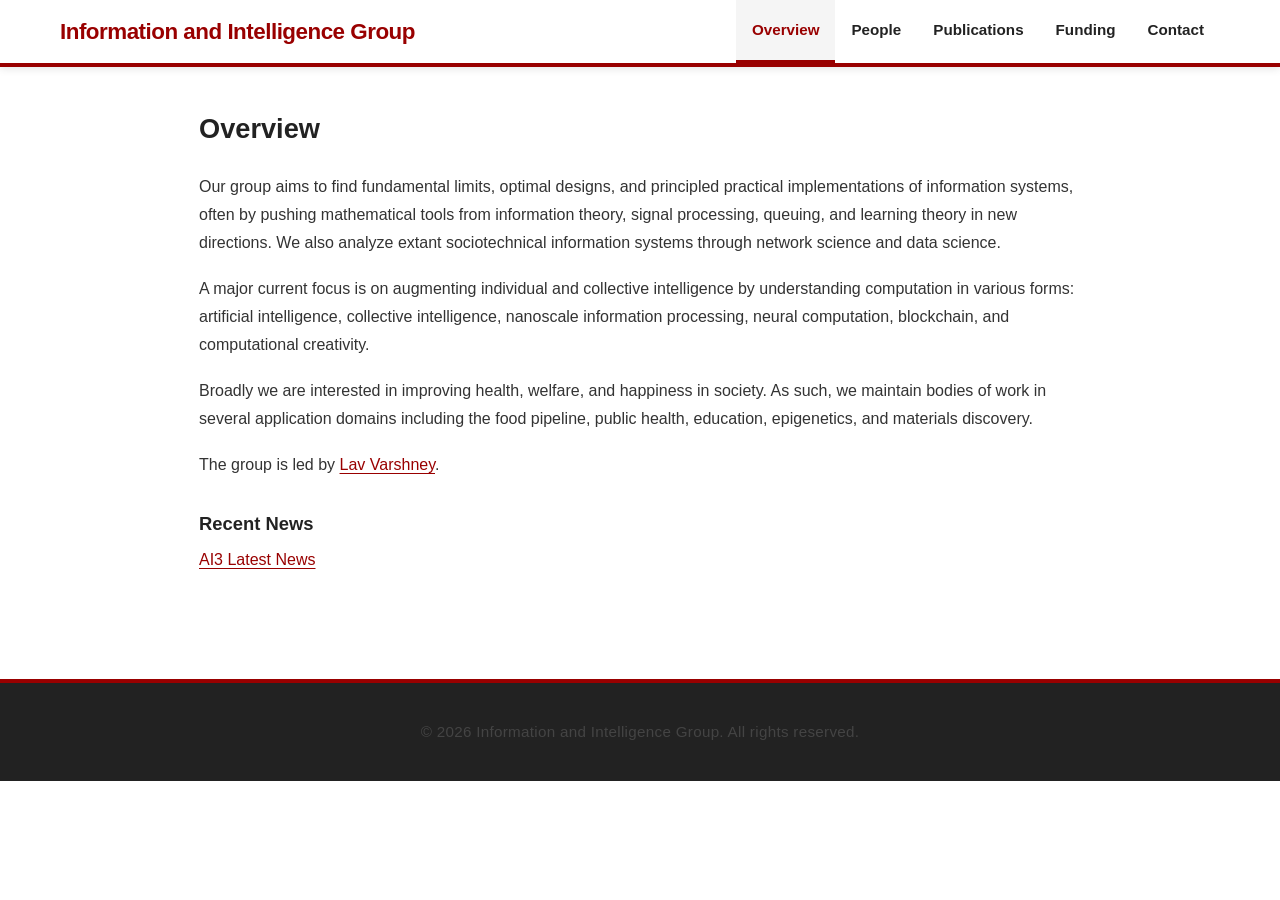
==== index.html @ ade2452d "Simplify homepage to an academic overview" ====
<!DOCTYPE html>
<html lang="en">
<head>
    <meta charset="UTF-8">
    <meta name="viewport" content="width=device-width, initial-scale=1.0">
    <title>Overview - Information and Intelligence Group</title>
    <link rel="stylesheet" href="css/style.css?v=overview-20261031">
</head>
<body class="overview-page">
    <nav class="navbar">
        <div class="nav-container">
            <h1 class="logo">Information and Intelligence Group</h1>
            <ul class="nav-links">
                <li><a href="index.html" class="active" aria-current="page">Overview</a></li>
                <li><a href="pages/people.html">People</a></li>
                <li><a href="pages/publications.html">Publications</a></li>
                <li><a href="pages/funding.html">Funding</a></li>
                <li><a href="pages/contact.html">Contact</a></li>
            </ul>
        </div>
    </nav>

    <main class="container overview-content">
        <section class="overview-intro">
            <h2>Overview</h2>
            <p>
                Our group aims to find fundamental limits, optimal designs, and principled
                practical implementations of information systems, often by pushing mathematical
                tools from information theory, signal processing, queuing, and learning theory
                in new directions. We also analyze extant sociotechnical information systems
                through network science and data science.
            </p>
            <p>
                A major current focus is on augmenting individual and collective intelligence
                by understanding computation in various forms: artificial intelligence,
                collective intelligence, nanoscale information processing, neural computation,
                blockchain, and computational creativity.
            </p>
            <p>
                Broadly we are interested in improving health, welfare, and happiness in society.
                As such, we maintain bodies of work in several application domains including
                the food pipeline, public health, education, epigenetics, and materials discovery.
            </p>
            <p>The group is led by <a href="pages/people.html">Lav Varshney</a>.</p>
        </section>

        <section class="overview-news">
            <h3>Recent News</h3>
            <p><a href="https://ai.stonybrook.edu/news/allnews">AI3 Latest News</a></p>
        </section>
    </main>

    <footer>
        <p>&copy; 2026 Information and Intelligence Group. All rights reserved.</p>
    </footer>
</body>
</html>
---- css/style.css ----
/* General Styles */
* {
    margin: 0;
    padding: 0;
    box-sizing: border-box;
}

html {
    scroll-behavior: smooth;
}

body {
    font-family: 'Montserrat', 'Proxima Nova', -apple-system, BlinkMacSystemFont, 'Segoe UI', 'Roboto', 'Helvetica', 'Arial', sans-serif;
    line-height: 1.6;
    color: #222222;
    background-color: #f5f5f5;
}

/* Navigation */
.navbar {
    background-color: #FFFFFF;
    padding: 0;
    position: sticky;
    top: 0;
    z-index: 1000;
    box-shadow: 0 2px 8px rgba(0, 0, 0, 0.1);
    border-bottom: 4px solid #990000;
}

.nav-container {
    max-width: 1200px;
    margin: 0 auto;
    padding: 0 20px;
    display: flex;
    justify-content: space-between;
    align-items: center;
    flex-wrap: wrap;
}

.logo {
    color: #990000;
    font-size: 1.4em;
    font-weight: 700;
    margin: 12px 0;
    flex: 1;
    min-width: 250px;
    letter-spacing: -0.5px;
}

.nav-links {
    list-style: none;
    display: flex;
    gap: 0;
    flex-wrap: wrap;
}

.nav-links li {
    margin: 0;
}

.nav-links a {
    display: block;
    color: #222222;
    text-decoration: none;
    padding: 18px 16px;
    transition: all 0.3s ease;
    border-bottom: 3px solid transparent;
    font-weight: 600;
    font-size: 0.95em;
}

.nav-links a:hover,
.nav-links a.active {
    color: #990000;
    border-bottom: 3px solid #990000;
    background-color: #F5F5F5;
}

/* Hero Section */
.hero {
    background: linear-gradient(135deg, #990000 0%, #A30303 100%);
    color: white;
    padding: 100px 20px;
    text-align: center;
}

.hero-content h1 {
    font-size: 3.2em;
    margin-bottom: 15px;
    font-weight: 700;
    letter-spacing: -1px;
}

.hero-content h2 {
    font-size: 1.9em;
    font-weight: 400;
    margin-bottom: 20px;
    color: #FFFFFF;
}

.hero-content p {
    font-size: 1.15em;
    color: #E8E8E8;
    max-width: 700px;
    margin: 0 auto;
    font-weight: 300;
}

/* Main Container */
.container {
    max-width: 1200px;
    margin: 0 auto;
    padding: 0 20px;
}

.page-content {
    background: white;
    padding: 50px 30px;
    margin: 25px auto;
    border-radius: 0;
    box-shadow: 0 2px 8px rgba(0, 0, 0, 0.08);
    border-left: 5px solid #990000;
}

.page-content h1 {
    color: #222222;
    margin-bottom: 35px;
    font-size: 2.8em;
    border: none;
    padding-bottom: 0;
    font-weight: 700;
    letter-spacing: -0.5px;
}

/* Sections */
main {
    padding: 40px 0;
}

section {
    margin-bottom: 45px;
}

h2 {
    color: #222222;
    font-size: 2.1em;
    margin-bottom: 25px;
    border-left: 5px solid #990000;
    padding-left: 18px;
    font-weight: 700;
    letter-spacing: -0.5px;
}

h3 {
    color: #990000;
    font-size: 1.35em;
    margin-top: 20px;
    margin-bottom: 12px;
    font-weight: 700;
}

p {
    margin-bottom: 18px;
    line-height: 1.8;
    color: #444444;
    font-size: 1em;
}

/* Introduction Section */
.intro {
    background: white;
    padding: 35px;
    border-radius: 0;
    margin-bottom: 35px;
    box-shadow: 0 2px 8px rgba(0, 0, 0, 0.08);
    border-left: 5px solid #990000;
}

.intro p {
    font-size: 1.1em;
    color: #555555;
    font-weight: 300;
}

/* Featured Boxes */
.featured {
    display: grid;
    grid-template-columns: repeat(auto-fit, minmax(300px, 1fr));
    gap: 25px;
    margin-bottom: 45px;
}

.featured-box {
    background: white;
    padding: 35px;
    border-radius: 0;
    border-left: 5px solid #990000;
    box-shadow: 0 2px 8px rgba(0, 0, 0, 0.08);
    transition: all 0.3s ease;
    position: relative;
}

.featured-box:hover {
    transform: translateY(-8px);
    box-shadow: 0 6px 16px rgba(0, 0, 0, 0.12);
}

.featured-box h3 {
    color: #222222;
    margin-top: 0;
    font-size: 1.4em;
}

.featured-box p {
    color: #555555;
    font-size: 0.99em;
}

/* Buttons */
.btn {
    display: inline-block;
    background-color: #990000;
    color: white;
    padding: 12px 28px;
    text-decoration: none;
    border-radius: 0;
    transition: all 0.3s ease;
    border: none;
    cursor: pointer;
    font-size: 0.95em;
    margin-top: 18px;
    font-weight: 600;
    letter-spacing: 0.5px;
}

.btn:hover {
    background-color: #A30303;
    box-shadow: 0 4px 12px rgba(193, 4, 4, 0.3);
}

/* News Section */
.news {
    background: white;
    padding: 35px;
    border-radius: 0;
    box-shadow: 0 2px 8px rgba(0, 0, 0, 0.08);
    border-left: 5px solid #990000;
}

.news-item {
    border-left: 4px solid #990000;
    padding-left: 20px;
    margin-bottom: 22px;
    padding-top: 10px;
}

.news-item h4 {
    color: #222222;
    margin-bottom: 8px;
    font-weight: 700;
    font-size: 1.1em;
}

/* Research Sections */
.research-item {
    background: white;
    padding: 25px;
    margin-bottom: 22px;
    border-radius: 0;
    border-left: 5px solid #990000;
    box-shadow: 0 1px 4px rgba(0, 0, 0, 0.06);
}

.research-item ul {
    list-style: none;
    padding-left: 20px;
}

.research-item li:before {
    content: "▸ ";
    color: #990000;
    font-weight: bold;
    margin-right: 10px;
}

/* People Section */
.people-section {
    margin-bottom: 40px;
}

.person-card {
    background: white;
    padding: 30px;
    border-radius: 0;
    box-shadow: 0 2px 8px rgba(0, 0, 0, 0.08);
    border-left: 5px solid #990000;
    margin-bottom: 22px;
    transition: all 0.3s ease;
}

.person-card:hover {
    box-shadow: 0 4px 12px rgba(0, 0, 0, 0.12);
}

.person-card.director {
    border-left: 5px solid #990000;
    background: linear-gradient(135deg, #FFFFFF 0%, #F9F9F9 100%);
}

.person-card h3 {
    color: #222222;
    margin-top: 0;
    font-size: 1.3em;
}

.person-card .title {
    color: #990000;
    font-weight: 700;
    font-size: 1.05em;
    margin-bottom: 15px;
    text-transform: uppercase;
    letter-spacing: 0.5px;
    font-size: 0.9em;
}

.people-placeholder {
    background: #F5F5F5;
    padding: 35px;
    border-radius: 0;
    text-align: center;
    color: #999999;
    border: 1px solid #EEEEEE;
}

.join-section {
    background: white;
    padding: 30px;
    border-radius: 0;
    border-left: 5px solid #990000;
    box-shadow: 0 2px 8px rgba(0, 0, 0, 0.08);
}

/* Publications */
.pub-filters {
    background: white;
    padding: 25px;
    border-radius: 0;
    margin-bottom: 30px;
    box-shadow: 0 2px 8px rgba(0, 0, 0, 0.08);
    border-left: 5px solid #990000;
}

.filter-options {
    display: flex;
    gap: 20px;
    flex-wrap: wrap;
    margin-top: 18px;
}

.filter-options label {
    font-weight: 600;
    color: #222222;
    font-size: 0.95em;
}

.filter-options select {
    padding: 10px 14px;
    border: 1px solid #DDDDDD;
    border-radius: 0;
    background-color: white;
    cursor: pointer;
    font-family: inherit;
    color: #222222;
}

.filter-options select:focus {
    outline: none;
    border-color: #990000;
    box-shadow: 0 0 0 3px rgba(193, 4, 4, 0.1);
}

.publication {
    background: white;
    padding: 30px;
    border-radius: 0;
    margin-bottom: 22px;
    border-left: 5px solid #990000;
    box-shadow: 0 2px 8px rgba(0, 0, 0, 0.08);
    transition: all 0.3s ease;
}

.publication:hover {
    box-shadow: 0 4px 12px rgba(0, 0, 0, 0.12);
}

.publication h3 {
    color: #990000;
    margin-top: 0;
    font-size: 1.25em;
}

.publication .authors {
    color: #666666;
    font-style: italic;
    margin-bottom: 10px;
    font-size: 0.95em;
}

.publication .venue {
    color: #888888;
    font-size: 0.9em;
    font-weight: 500;
}

.publication .abstract {
    margin-top: 18px;
    line-height: 1.8;
    color: #555555;
    font-size: 0.98em;
}

.pub-links {
    margin-top: 18px;
    display: flex;
    gap: 18px;
}

.pub-links .link {
    color: #990000;
    text-decoration: none;
    border: none;
    border-bottom: 2px solid #990000;
    transition: all 0.3s ease;
    font-weight: 600;
    font-size: 0.9em;
}

.pub-links .link:hover {
    color: #A30303;
    border-bottom: 2px solid #A30303;
}

.pub-placeholder {
    background: #F5F5F5;
    padding: 35px;
    border-radius: 0;
    text-align: center;
    color: #999999;
    border: 1px solid #EEEEEE;
}

.external-profiles ul {
    list-style: none;
    padding-left: 0;
}

.external-profiles li {
    margin-bottom: 12px;
}

.external-profiles a {
    color: #990000;
    text-decoration: none;
    border-bottom: 2px solid #990000;
    font-weight: 600;
    transition: all 0.3s ease;
}

.external-profiles a:hover {
    color: #A30303;
    border-bottom: 2px solid #A30303;
}

/* Contact */
.contact-section {
    background: white;
    padding: 30px;
    border-radius: 0;
    margin-bottom: 30px;
    border-left: 5px solid #990000;
    box-shadow: 0 2px 8px rgba(0, 0, 0, 0.08);
}

.contact-info {
    display: grid;
    grid-template-columns: repeat(auto-fit, minmax(300px, 1fr));
    gap: 22px;
    margin-bottom: 40px;
}

.contact-item {
    background: white;
    padding: 30px;
    border-radius: 0;
    box-shadow: 0 2px 8px rgba(0, 0, 0, 0.08);
    border-left: 5px solid #990000;
    transition: all 0.3s ease;
}

.contact-item:hover {
    box-shadow: 0 4px 12px rgba(0, 0, 0, 0.12);
}

.contact-item h3 {
    color: #222222;
    margin-top: 0;
    font-size: 1.2em;
}

.contact-item a {
    color: #990000;
    text-decoration: none;
    border-bottom: 2px solid #990000;
    font-weight: 600;
    transition: all 0.3s ease;
}

.contact-item a:hover {
    color: #A30303;
    border-bottom: 2px solid #A30303;
}

.inquiry-section {
    background: white;
    padding: 35px;
    border-radius: 0;
    margin-bottom: 40px;
    border-left: 5px solid #990000;
    box-shadow: 0 2px 8px rgba(0, 0, 0, 0.08);
}

.contact-form {
    max-width: 650px;
}

.form-group {
    margin-bottom: 22px;
}

.form-group label {
    display: block;
    margin-bottom: 8px;
    font-weight: 600;
    color: #222222;
    font-size: 0.95em;
}

.form-group input,
.form-group select,
.form-group textarea {
    width: 100%;
    padding: 12px;
    border: 1px solid #DDDDDD;
    border-radius: 0;
    font-family: inherit;
    font-size: 1em;
    color: #222222;
    background-color: #FAFAFA;
}

.form-group input:focus,
.form-group select:focus,
.form-group textarea:focus {
    outline: none;
    border-color: #990000;
    background-color: #FFFFFF;
    box-shadow: 0 0 0 3px rgba(193, 4, 4, 0.1);
}

.social-section {
    background: white;
    padding: 30px;
    border-radius: 0;
    text-align: center;
    border-left: 5px solid #990000;
    box-shadow: 0 2px 8px rgba(0, 0, 0, 0.08);
}

.social-links {
    display: flex;
    justify-content: center;
    gap: 18px;
    flex-wrap: wrap;
    margin-top: 18px;
}

.social-links a {
    color: white;
    background-color: #990000;
    padding: 12px 24px;
    border-radius: 0;
    text-decoration: none;
    transition: all 0.3s ease;
    font-weight: 600;
    font-size: 0.9em;
    letter-spacing: 0.5px;
}

.social-links a:hover {
    background-color: #A30303;
    box-shadow: 0 4px 12px rgba(193, 4, 4, 0.3);
}

/* Footer */
footer {
    background-color: #222222;
    color: white;
    text-align: center;
    padding: 35px 20px;
    margin-top: 60px;
    border-top: 4px solid #990000;
}

footer p {
    margin-bottom: 0;
    font-size: 0.95em;
    letter-spacing: 0.3px;
}

/* Responsive Design */
@media (max-width: 768px) {
    .hero-content h1 {
        font-size: 2.2em;
    }

    .hero-content h2 {
        font-size: 1.4em;
    }

    .hero-content p {
        font-size: 0.95em;
    }

    .page-content h1 {
        font-size: 2.1em;
    }

    h2 {
        font-size: 1.6em;
    }

    .nav-links {
        width: 100%;
        flex-direction: column;
    }

    .nav-links a {
        padding: 12px 16px;
        font-size: 0.9em;
        border-bottom: 3px solid transparent;
    }

    .contact-info {
        grid-template-columns: 1fr;
    }

    .featured {
        grid-template-columns: 1fr;
    }

    .filter-options {
        flex-direction: column;
    }

    .filter-options label,
    .filter-options select {
        width: 100%;
    }

    .social-links {
        flex-direction: column;
    }

    .social-links a {
        width: 100%;
    }
}

@media (max-width: 480px) {
    .hero {
        padding: 50px 15px;
    }

    .hero-content h1 {
        font-size: 1.6em;
    }

    .hero-content h2 {
        font-size: 1em;
    }

    .page-content {
        padding: 25px 15px;
    }

    .nav-container {
        flex-direction: column;
        align-items: flex-start;
    }

    .logo {
        font-size: 1.2em;
    }
}

/* Utility Classes */
.text-center {
    text-align: center;
}

.mt-20 {
    margin-top: 20px;
}

.mb-20 {
    margin-bottom: 20px;
}

.p-20 {
    padding: 20px;
}

/* Subtle distinction for parenthetical publication honors */
.publication-honor {
    color: #B24F5B;
    font-weight: 500;
}

/* Publication source links and locally hosted DOI/PDF badges */
.publication-source-link {
    color: #990000;
    text-decoration: underline;
    text-underline-offset: 2px;
    text-decoration-thickness: 1px;
}
.publication-source-link:hover, .publication-source-link:focus-visible {
    color: #A30303;
}
.publication-icon-link {
    display: inline-flex;
    vertical-align: middle;
    align-items: center;
    margin-left: 5px;
    line-height: 1;
    text-decoration: none;
    border: 0;
    border-radius: 3px;
}
.publication-icon-link img {
    display: inline-block;
    width: 28px;
    height: 14px;
    vertical-align: middle;
}
.publication-icon-link:hover, .publication-icon-link:focus-visible {
    opacity: 0.75;
    outline-offset: 3px;
}

/* People: consistent portraits and readable, responsive biographies */
.member-list {
    --member-photo-width: 160px;
    display: grid;
    gap: 24px;
    min-width: 0;
}
.member-entry {
    display: grid;
    grid-template-columns: var(--member-photo-width) minmax(0, 1fr);
    align-items: start;
    gap: clamp(18px, 2.5vw, 30px);
    min-width: 0;
    padding: clamp(16px, 2.5vw, 28px);
    background: #FFFFFF;
    border-left: 4px solid #990000;
    box-shadow: 0 2px 8px rgba(0, 0, 0, 0.08);
}
.member-photo {
    display: block;
    width: var(--member-photo-width);
    max-width: 100%;
    height: auto;
    max-height: none;
    justify-self: center;
    align-self: start;
}
.member-details {
    min-width: 0;
    width: 100%;
    max-width: 72ch;
    overflow-wrap: anywhere;
    text-align: left;
}
.member-entry--no-photo .member-details {
    grid-column: 2;
}
.member-details h3 {
    margin: 0 0 12px;
    color: #990000;
    font-size: 1.3em;
    line-height: 1.35;
}
.member-details p {
    margin: 0 0 12px;
    line-height: 1.7;
}
.member-details p:last-child {
    margin-bottom: 0;
}
.member-details a {
    color: #990000;
    text-underline-offset: 3px;
}
.member-details a:focus-visible {
    outline: 2px solid #990000;
    outline-offset: 3px;
}
.member-undergraduate-alumni {
    margin-top: 26px;
    padding: clamp(16px, 2.5vw, 24px);
    background: #F7F7F7;
    line-height: 1.8;
    overflow-wrap: anywhere;
}
.people-section > h2 {
    font-size: clamp(1.4rem, 2.6vw, 1.85rem);
    line-height: 1.3;
    margin-bottom: 22px;
}

/* Scope page framing and navigation changes to the People page. */
body:has(.member-list) .page-content {
    max-width: 1100px;
    padding: clamp(16px, 3vw, 36px);
}
body:has(.member-list) .logo {
    min-width: 0;
    overflow-wrap: anywhere;
}
.people-section ~ .news > h2 {
    flex-wrap: wrap;
    font-size: 1.1rem;
    line-height: 1.5;
    margin-bottom: 0;
    padding-left: 0;
    border-left: 0;
}
.people-section ~ .news > h2 > span {
    min-width: 0;
    overflow-wrap: anywhere;
}

@media (max-width: 700px) {
    .member-entry {
        grid-template-columns: minmax(0, 1fr);
        gap: 18px;
        padding: 18px;
    }
    .member-entry--no-photo .member-details {
        grid-column: 1;
    }
    .member-details {
        max-width: none;
    }
    .people-section ~ .join-section,
    .people-section ~ .news {
        padding: 18px;
    }
    .people-section ~ .join-section > h2 {
        font-size: 1.4rem;
        line-height: 1.3;
    }
    .people-section ~ .news > h2 > span {
        flex-basis: 100%;
    }
}

@media (max-width: 768px) {
    /* A short, wrapping menu leaves room for biographies on small screens. */
    body:has(.member-list) .navbar {
        position: static;
    }
    body:has(.member-list) .nav-container {
        flex-direction: column;
        align-items: stretch;
        padding: 0 16px;
    }
    body:has(.member-list) .logo {
        flex: none;
        margin: 14px 0 6px;
        font-size: 1.2rem;
        line-height: 1.35;
    }
    body:has(.member-list) .nav-links {
        flex-direction: row;
        flex-wrap: wrap;
        justify-content: space-between;
        gap: 0;
        margin-bottom: 8px;
    }
    body:has(.member-list) .nav-links a {
        min-height: 44px;
        padding: 10px 5px;
        font-size: 0.875rem;
    }
}

@media (max-height: 500px) {
    body:has(.member-list) .navbar {
        position: static;
    }
}


/* Funding: compact text-based layout, following the Illinois funding list. */
.funding-page {
    max-width: 1000px;
    border-left: 0;
    box-shadow: none;
}
.funding-page > h1 {
    font-size: 1.85rem;
    font-weight: 700;
    line-height: 1.25;
    margin: 0 0 22px;
    letter-spacing: -0.3px;
}
.funding-page .funding-intro {
    margin-bottom: 24px;
}
.funding-page .funding-intro p {
    margin: 0 0 9px;
    line-height: 1.65;
}
.funding-page .funding-intro a {
    color: #990000;
}
.funding-page .funding-group {
    margin: 0 0 12px;
    padding: 0;
    border: none;
    box-shadow: none;
    background: transparent;
}
.funding-page .funding-sponsor {
    margin: 0 0 2px;
    padding: 0;
    font-size: 1rem;
    line-height: 1.45;
    font-weight: 600;
    color: #222222;
}
.funding-page .funding-group ul {
    list-style: disc;
    margin: 0;
    padding: 0 0 0 26px;
}
.funding-page .funding-group li {
    position: static;
    margin: 0 0 3px;
    padding: 0;
    color: #444444;
    font-size: 0.97rem;
    line-height: 1.5;
    overflow-wrap: anywhere;
}
.funding-page .funding-group li::before {
    content: none;
}
.funding-page .funding-group li::marker {
    color: #666666;
}
.funding-page .funding-source-note {
    margin-top: 23px;
    color: #777777;
    font-size: 0.84rem;
}
@media (max-width: 640px) {
    .funding-page {
        padding: 22px 17px;
    }
    .funding-page > h1 {
        font-size: 1.65rem;
    }
    .funding-page .funding-sponsor {
        font-size: 0.98rem;
    }
    .funding-page .funding-group li {
        font-size: 0.94rem;
        line-height: 1.5;
    }
}

/* Overview: restrained academic homepage, without hero or card treatments. */
.overview-page {
    background: #ffffff;
}
.overview-page .overview-content {
    max-width: 930px;
    margin: 0 auto;
    padding: 40px 24px 45px;
}
.overview-page .overview-intro,
.overview-page .overview-news {
    margin: 0;
    padding: 0;
    background: none;
    border: 0;
    box-shadow: none;
}
.overview-page .overview-content h2 {
    margin: 0 0 22px;
    padding: 0;
    border: 0;
    color: #222222;
    font-size: 1.7rem;
    font-weight: 600;
    letter-spacing: 0;
}
.overview-page .overview-content h3 {
    margin: 0 0 8px;
    color: #222222;
    font-size: 1.15rem;
    font-weight: 600;
}
.overview-page .overview-content p {
    margin: 0 0 18px;
    color: #333333;
    font-size: 1rem;
    line-height: 1.75;
}
.overview-page .overview-content a {
    color: #990000;
    text-underline-offset: 3px;
}
.overview-page .overview-news {
    margin-top: 30px;
}
.overview-page .overview-news p {
    margin-bottom: 0;
}
@media (max-width: 640px) {
    .overview-page .overview-content {
        padding: 28px 18px 35px;
    }
    .overview-page .overview-content h2 {
        font-size: 1.5rem;
    }
}
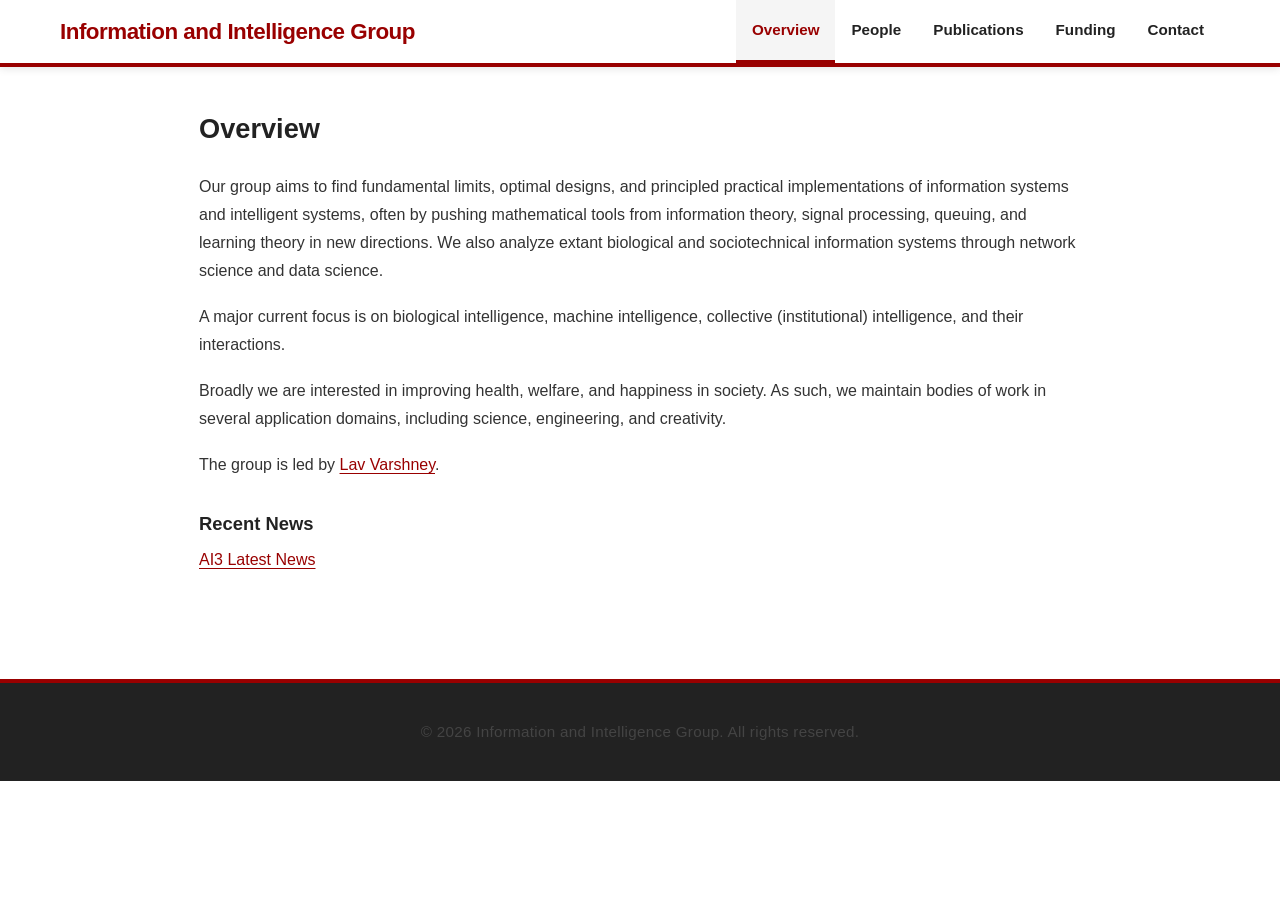
==== commit 37155573: "Update overview research description" ====
--- a/index.html
+++ b/index.html
@@ -24,22 +24,20 @@
         <section class="overview-intro">
             <h2>Overview</h2>
             <p>
-                Our group aims to find fundamental limits, optimal designs, and principled
-                practical implementations of information systems, often by pushing mathematical
-                tools from information theory, signal processing, queuing, and learning theory
-                in new directions. We also analyze extant sociotechnical information systems
-                through network science and data science.
+                Our group aims to find fundamental limits, optimal designs, and principled practical
+                implementations of information systems and intelligent systems, often by pushing
+                mathematical tools from information theory, signal processing, queuing, and learning
+                theory in new directions. We also analyze extant biological and sociotechnical
+                information systems through network science and data science.
             </p>
             <p>
-                A major current focus is on augmenting individual and collective intelligence
-                by understanding computation in various forms: artificial intelligence,
-                collective intelligence, nanoscale information processing, neural computation,
-                blockchain, and computational creativity.
+                A major current focus is on biological intelligence, machine intelligence,
+                collective (institutional) intelligence, and their interactions.
             </p>
             <p>
                 Broadly we are interested in improving health, welfare, and happiness in society.
-                As such, we maintain bodies of work in several application domains including
-                the food pipeline, public health, education, epigenetics, and materials discovery.
+                As such, we maintain bodies of work in several application domains, including
+                science, engineering, and creativity.
             </p>
             <p>The group is led by <a href="pages/people.html">Lav Varshney</a>.</p>
         </section>
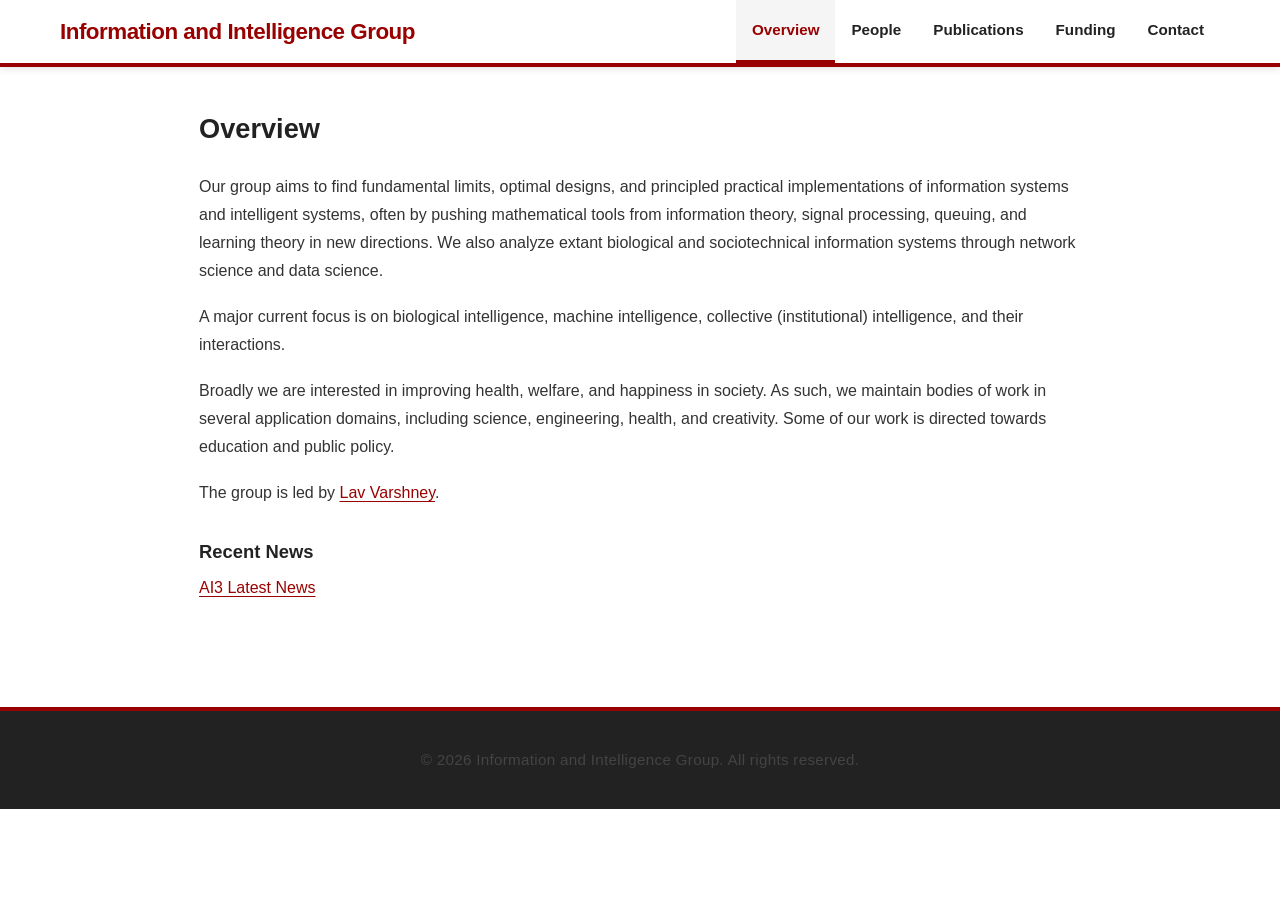
==== commit 7a055a80: "Update Overview paragraph on application domains and public policy" ====
--- a/index.html
+++ b/index.html
@@ -37,7 +37,8 @@
             <p>
                 Broadly we are interested in improving health, welfare, and happiness in society.
                 As such, we maintain bodies of work in several application domains, including
-                science, engineering, and creativity.
+                science, engineering, health, and creativity.  Some of our work is directed towards
+                education and public policy.
             </p>
             <p>The group is led by <a href="pages/people.html">Lav Varshney</a>.</p>
         </section>
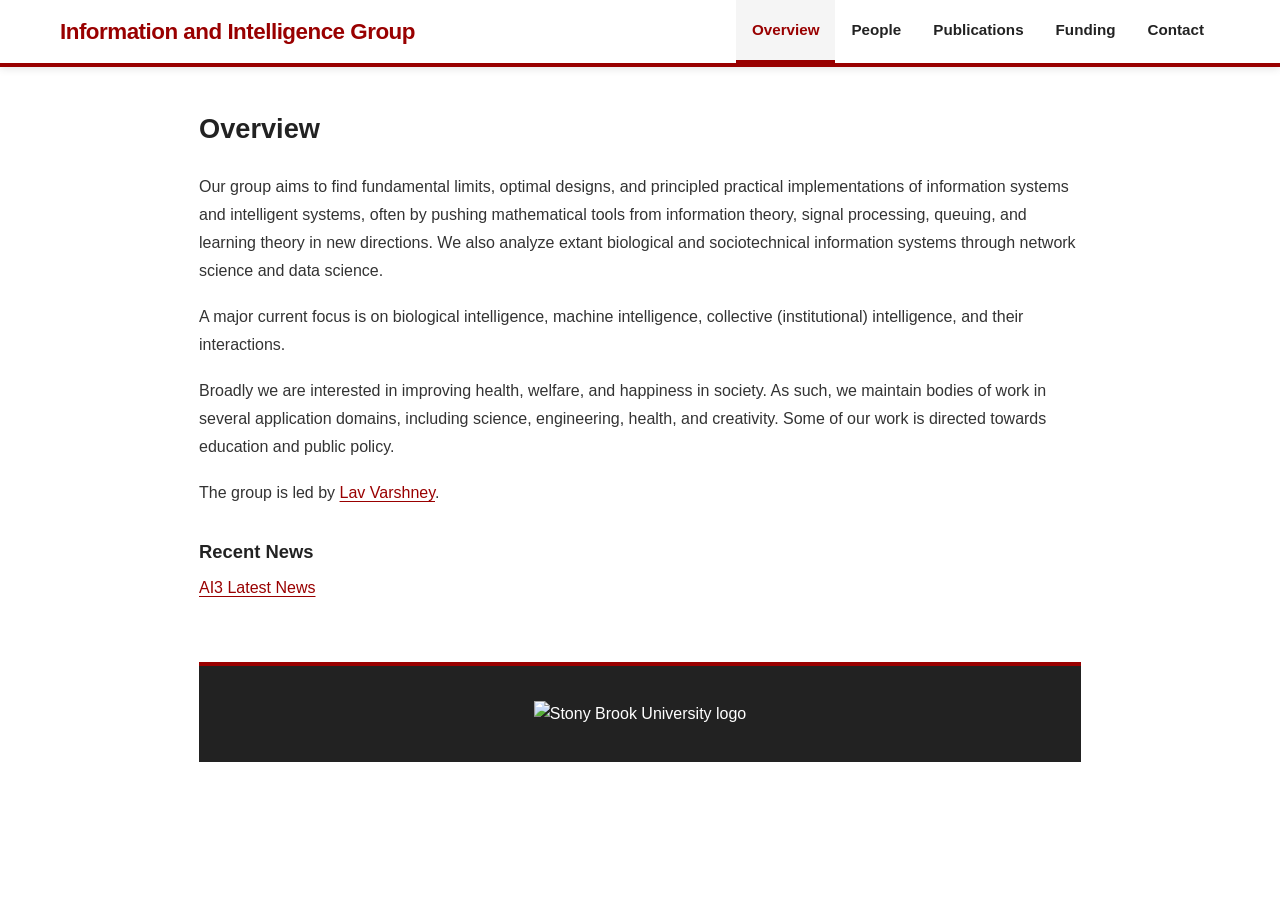
==== commit a5c6ecaf: "Use SBU logo only in page footer" ====
--- a/index.html
+++ b/index.html
@@ -4,7 +4,7 @@
     <meta charset="UTF-8">
     <meta name="viewport" content="width=device-width, initial-scale=1.0">
     <title>Overview - Information and Intelligence Group</title>
-    <link rel="stylesheet" href="css/style.css?v=overview-20261031">
+    <link rel="stylesheet" href="css/style.css?v=sbu-footer-20261031">
 </head>
 <body class="overview-page">
     <nav class="navbar">
@@ -47,10 +47,11 @@
             <h3>Recent News</h3>
             <p><a href="https://ai.stonybrook.edu/news/allnews">AI3 Latest News</a></p>
         </section>
+        <footer class="sbu-footer">
+            <img src="https://lh3.googleusercontent.com/d/1btZXnhJ9andd_WCVrEmI4hk7QqXSeKEP" alt="Stony Brook University logo">
+        </footer>
     </main>
 
-    <footer>
-        <p>&copy; 2026 Information and Intelligence Group. All rights reserved.</p>
-    </footer>
+    
 </body>
 </html>
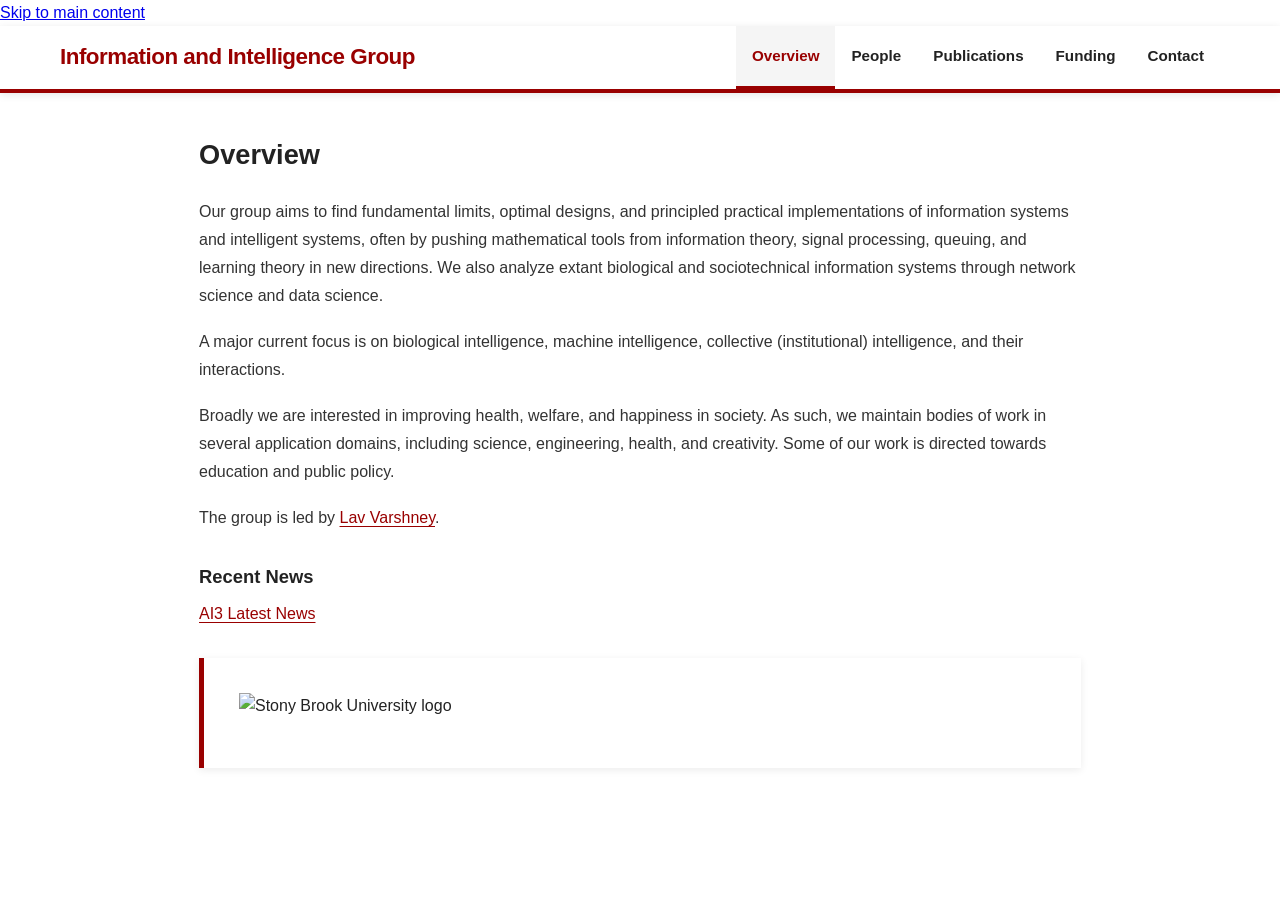
==== commit 3ee0992a: "Add keyboard skip-to-content link" ====
--- a/index.html
+++ b/index.html
@@ -4,9 +4,10 @@
     <meta charset="UTF-8">
     <meta name="viewport" content="width=device-width, initial-scale=1.0">
     <title>Overview - Information and Intelligence Group</title>
-    <link rel="stylesheet" href="css/style.css?v=sbu-footer-20261031">
+    <link rel="stylesheet" href="css/style.css?v=accessibility-20261031">
 </head>
 <body class="overview-page">
+    <a class="skip-link" href="#main-content">Skip to main content</a>
     <nav class="navbar">
         <div class="nav-container">
             <h1 class="logo">Information and Intelligence Group</h1>
@@ -20,7 +21,7 @@
         </div>
     </nav>
 
-    <main class="container overview-content">
+    <main class="container overview-content" id="main-content">
         <section class="overview-intro">
             <h2>Overview</h2>
             <p>
--- a/css/style.css
+++ b/css/style.css
@@ -1047,3 +1047,26 @@
         font-size: 1.5rem;
     }
 }
+
+/* Unified logo-only SBU footer, matching the Publications page's former logo panel. */
+main footer.sbu-footer {
+    background: #ffffff;
+    color: #222222;
+    text-align: left;
+    padding: 35px;
+    margin: 30px 0 0;
+    border: 0;
+    border-left: 5px solid #990000;
+    box-shadow: 0 2px 8px rgba(0, 0, 0, 0.08);
+}
+main footer.sbu-footer img {
+    display: block;
+    height: 2.5em;
+    width: auto;
+    max-width: 100%;
+}
+@media (max-width: 640px) {
+    main footer.sbu-footer {
+        padding: 22px 18px;
+    }
+}
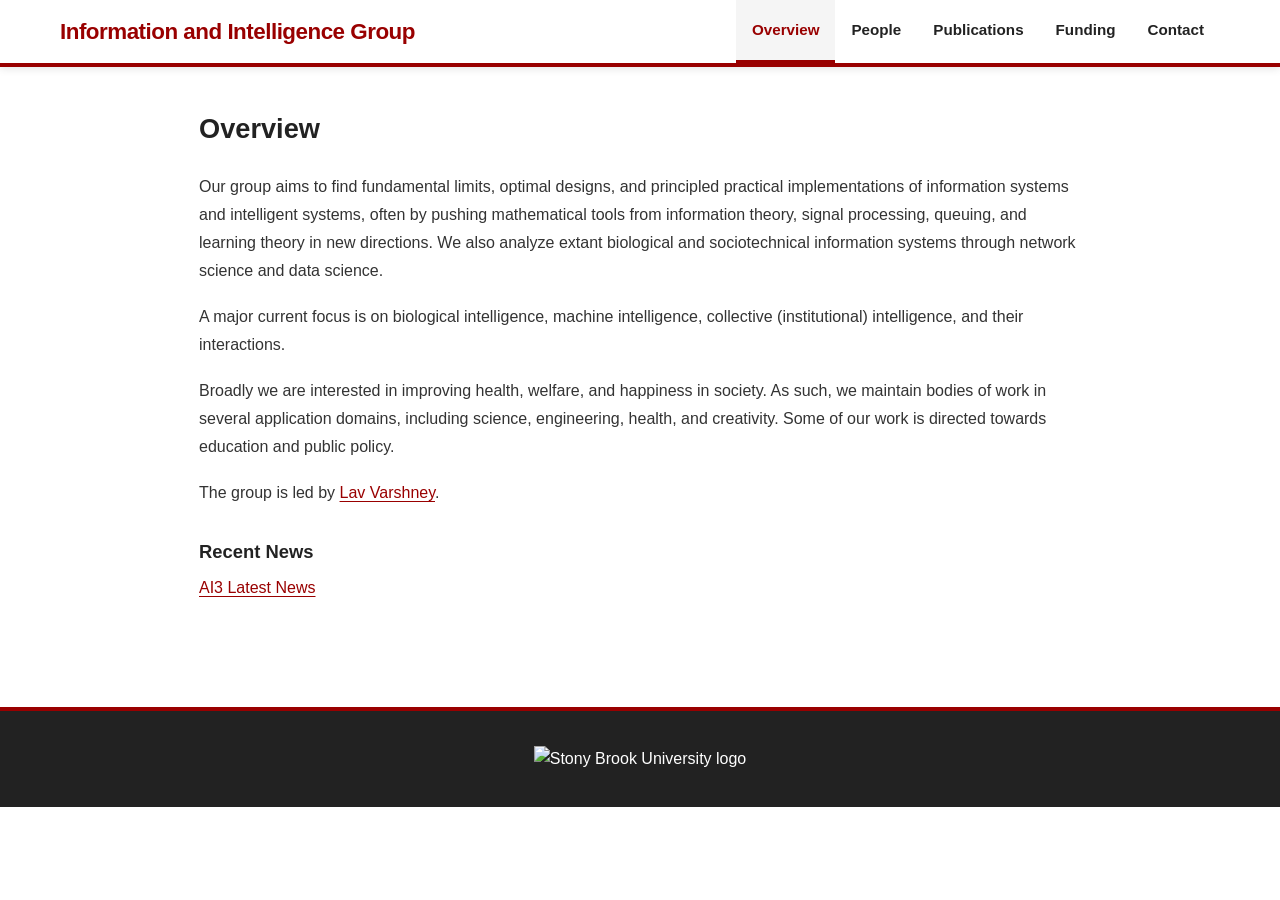
==== commit 5c626e2d: "Move SBU footer outside main landmark" ====
--- a/index.html
+++ b/index.html
@@ -4,7 +4,7 @@
     <meta charset="UTF-8">
     <meta name="viewport" content="width=device-width, initial-scale=1.0">
     <title>Overview - Information and Intelligence Group</title>
-    <link rel="stylesheet" href="css/style.css?v=accessibility-20261031">
+    <link rel="stylesheet" href="css/style.css?v=footer-landmark-20261031">
 </head>
 <body class="overview-page">
     <a class="skip-link" href="#main-content">Skip to main content</a>
@@ -48,10 +48,11 @@
             <h3>Recent News</h3>
             <p><a href="https://ai.stonybrook.edu/news/allnews">AI3 Latest News</a></p>
         </section>
-        <footer class="sbu-footer">
-            <img src="https://lh3.googleusercontent.com/d/1btZXnhJ9andd_WCVrEmI4hk7QqXSeKEP" alt="Stony Brook University logo">
-        </footer>
     </main>
+
+    <footer class="sbu-footer">
+        <img src="https://lh3.googleusercontent.com/d/1btZXnhJ9andd_WCVrEmI4hk7QqXSeKEP" alt="Stony Brook University logo">
+    </footer>
 
     
 </body>
--- a/css/style.css
+++ b/css/style.css
@@ -1070,3 +1070,52 @@
         padding: 22px 18px;
     }
 }
+
+/* Accessible keyboard bypass link, displayed only when focused. */
+.skip-link {
+    position: fixed;
+    z-index: 2000;
+    top: 12px;
+    left: 12px;
+    transform: translateY(-160%);
+    padding: 10px 16px;
+    background: #ffffff;
+    color: #222222;
+    border: 2px solid #990000;
+    font-weight: 700;
+    text-decoration: none;
+}
+.skip-link:focus,
+.skip-link:focus-visible {
+    transform: none;
+    outline: 3px solid #222222;
+    outline-offset: 2px;
+}
+
+/* Text for screen-reader users, without changing visible link layout. */
+.visually-hidden {
+    position: absolute;
+    width: 1px;
+    height: 1px;
+    padding: 0;
+    margin: -1px;
+    overflow: hidden;
+    clip: rect(0, 0, 0, 0);
+    white-space: nowrap;
+    border: 0;
+}
+
+/* Respect visitors' preference for reduced motion. */
+@media (prefers-reduced-motion: reduce) {
+    html {
+        scroll-behavior: auto;
+    }
+    *, *::before, *::after {
+        animation-duration: 0.01ms !important;
+        animation-iteration-count: 1 !important;
+        transition-duration: 0.01ms !important;
+    }
+    .featured-box:hover {
+        transform: none;
+    }
+}
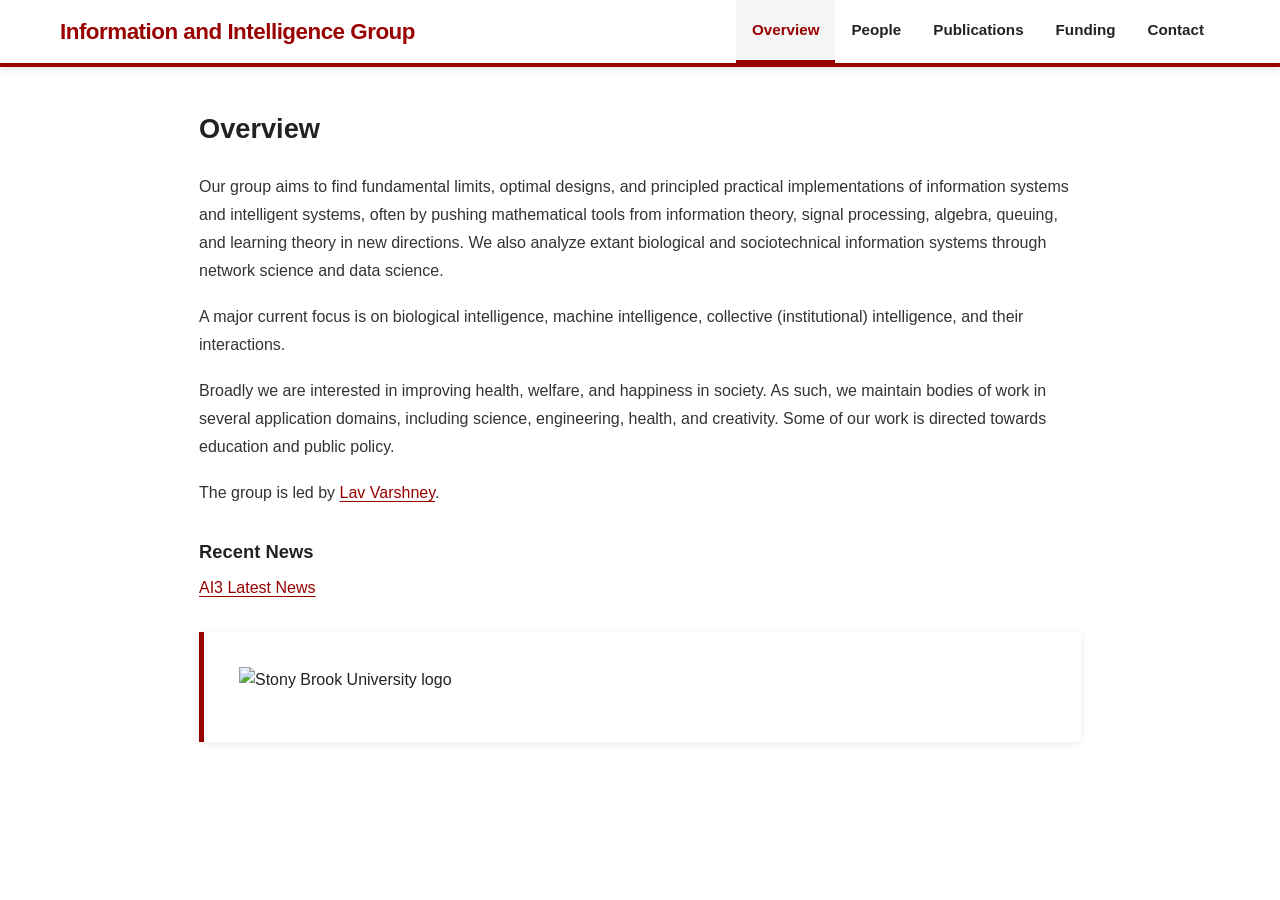
==== commit ffe40c10: "Add algebra to overview research methods" ====
--- a/index.html
+++ b/index.html
@@ -27,7 +27,7 @@
             <p>
                 Our group aims to find fundamental limits, optimal designs, and principled practical
                 implementations of information systems and intelligent systems, often by pushing
-                mathematical tools from information theory, signal processing, queuing, and learning
+                mathematical tools from information theory, signal processing, algebra, queuing, and learning
                 theory in new directions. We also analyze extant biological and sociotechnical
                 information systems through network science and data science.
             </p>
--- a/css/style.css
+++ b/css/style.css
@@ -1049,7 +1049,7 @@
 }
 
 /* Unified logo-only SBU footer, matching the Publications page's former logo panel. */
-main footer.sbu-footer {
+footer.sbu-footer {
     background: #ffffff;
     color: #222222;
     text-align: left;
@@ -1059,14 +1059,14 @@
     border-left: 5px solid #990000;
     box-shadow: 0 2px 8px rgba(0, 0, 0, 0.08);
 }
-main footer.sbu-footer img {
+footer.sbu-footer img {
     display: block;
     height: 2.5em;
     width: auto;
     max-width: 100%;
 }
 @media (max-width: 640px) {
-    main footer.sbu-footer {
+    footer.sbu-footer {
         padding: 22px 18px;
     }
 }
@@ -1119,3 +1119,39 @@
         transform: none;
     }
 }
+
+/* The footer is a page landmark outside main; align it with each page's content. */
+body > footer.sbu-footer {
+    width: calc(100% - 60px);
+    max-width: 1140px;
+    margin: -45px auto 25px;
+}
+body.overview-page > footer.sbu-footer {
+    width: calc(100% - 48px);
+    max-width: 882px;
+    margin-top: -15px;
+}
+body:has(.funding-page) > footer.sbu-footer {
+    max-width: 940px;
+}
+body:has(.member-list) > footer.sbu-footer {
+    width: calc(100% - 2 * clamp(16px, 3vw, 36px));
+    max-width: 1028px;
+    margin-top: calc(5px - clamp(16px, 3vw, 36px));
+}
+@media (max-width: 640px) {
+    body.overview-page > footer.sbu-footer {
+        width: calc(100% - 36px);
+        margin-top: -5px;
+    }
+    body:has(.funding-page) > footer.sbu-footer {
+        width: calc(100% - 34px);
+        margin-top: -17px;
+    }
+}
+@media (max-width: 480px) {
+    body:not(.overview-page):not(:has(.funding-page)):not(:has(.member-list)) > footer.sbu-footer {
+        width: calc(100% - 30px);
+        margin-top: -20px;
+    }
+}
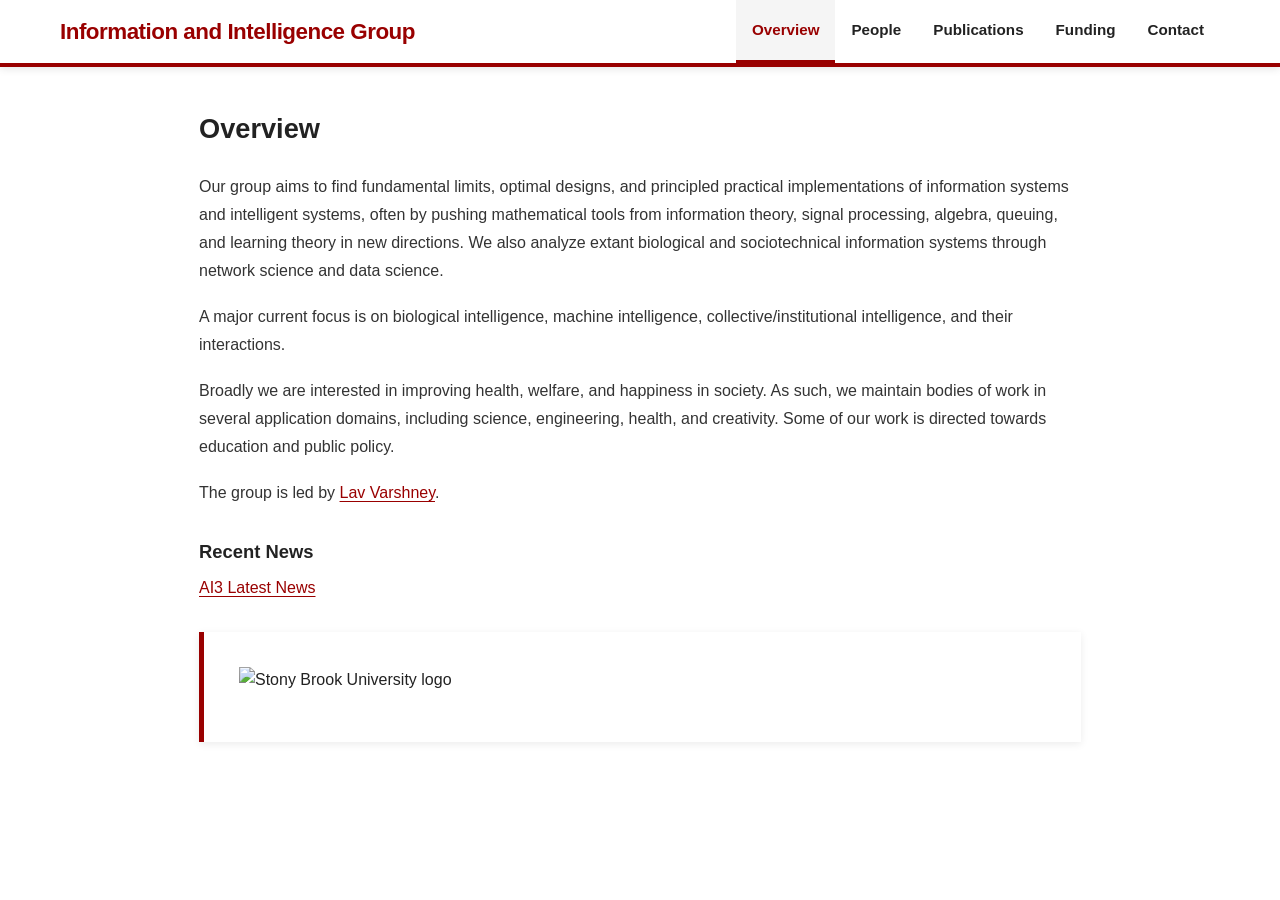
==== commit e14ceaf3: "Update overview collective/institutional intelligence wording" ====
--- a/index.html
+++ b/index.html
@@ -33,7 +33,7 @@
             </p>
             <p>
                 A major current focus is on biological intelligence, machine intelligence,
-                collective (institutional) intelligence, and their interactions.
+                collective/institutional intelligence, and their interactions.
             </p>
             <p>
                 Broadly we are interested in improving health, welfare, and happiness in society.
